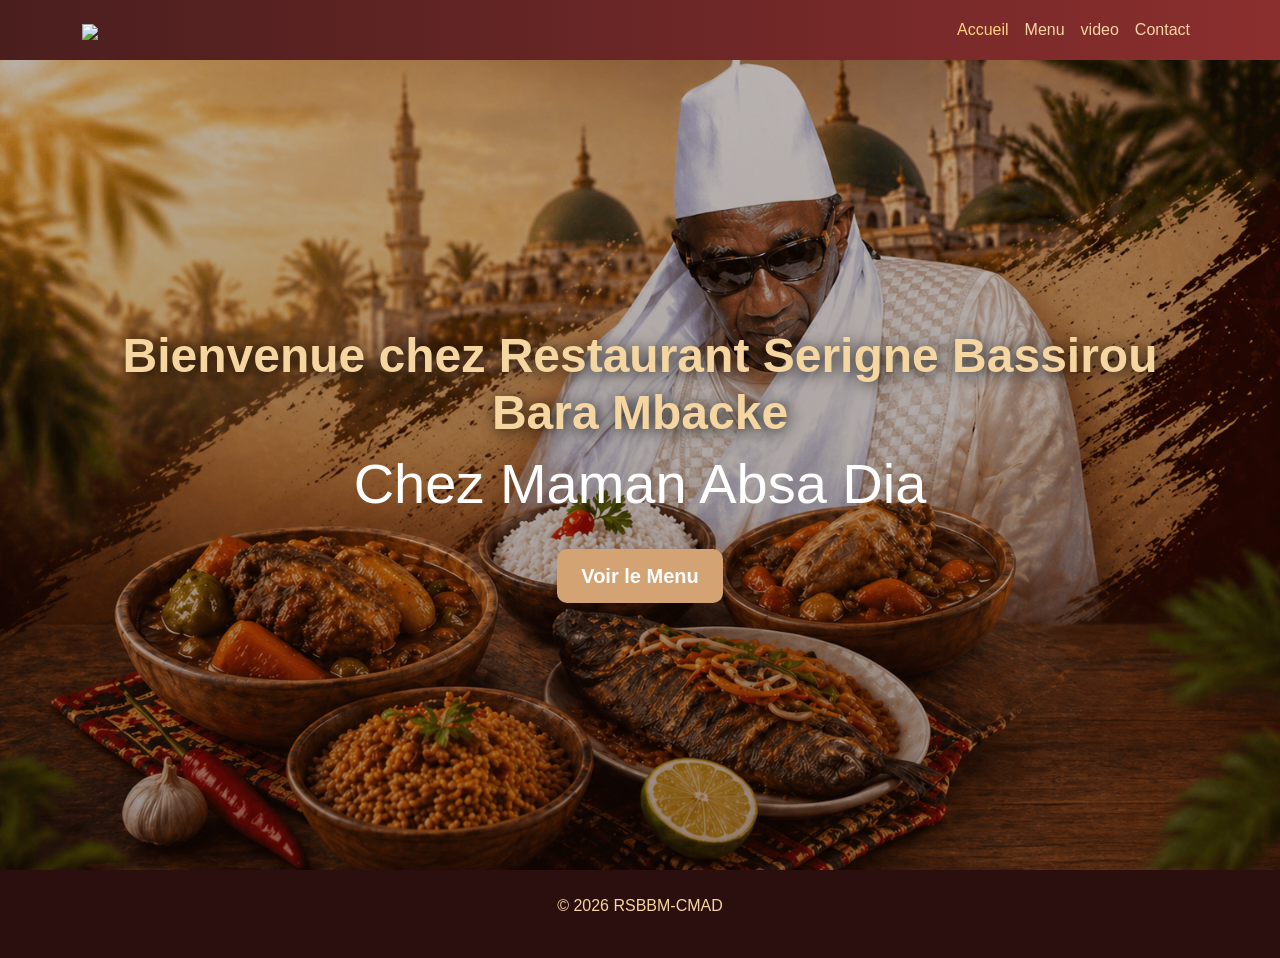
==== index.html @ 9482bf86 "Premier commit" ====
<!DOCTYPE html>

<html lang="fr">
<head>
<meta charset="UTF-8">
<meta name="viewport" content="width=device-width, initial-scale=1.0">
<title>RSBBM-CMAD</title>

<link href="https://cdn.jsdelivr.net/npm/bootstrap@5.3.8/dist/css/bootstrap.min.css" rel="stylesheet">

<link rel="stylesheet" href="style.css">
</head>

<body>

<!-- NAVBAR -->

<nav class="navbar navbar-expand-lg custom-navbar">
<div class="container">

<a class="navbar-brand" href="index.html">
<img src="image/WhatsApp-Image-2026-02-13-at-13.png">
</a>

<button class="navbar-toggler bg-white" data-bs-toggle="collapse" data-bs-target="#nav">
<span class="navbar-toggler-icon"></span>
</button>

<div class="collapse navbar-collapse justify-content-end" id="nav">
<ul class="navbar-nav">
<li class="nav-item"><a class="nav-link active" href="index.html">Accueil</a></li>
<li class="nav-item"><a class="nav-link" href="menu.html">Menu</a></li>
<li class="nav-item"><a class="nav-link" href="video.html">video</a></li>
<li class="nav-item"><a class="nav-link" href="#">Contact</a></li>

</ul>
</div>

</div>
</nav>

<!-- HERO -->

<section class="hero d-flex align-items-center text-center">
<div class="container">
<h1 class="display-4 fw-bold">Bienvenue chez Restaurant Serigne Bassirou Bara Mbacke</h1>
<h4 class="display-4 text-white">Chez Maman Absa Dia</h4>

<a href="menu.html" class="btn btn-light btn-lg mt-4">Voir le Menu</a>
</div>
</section>
<!-- FOOTER -->
 <footer class="text-center py-4">
<p>© 2026 RSBBM-CMAD </p>
</footer>

<script src="https://cdn.jsdelivr.net/npm/bootstrap@5.3.8/dist/js/bootstrap.bundle.min.js"></script>

</body>
</html>
---- style.css ----
/* ===== GLOBAL ===== */
body {
  background-color: #2b0f0f;
  color: #3e2c23;
  font-family: 'Segoe UI', sans-serif;
  margin: 0;
  padding: 0;
}

/* ===== NAVBAR ===== */
.custom-navbar {
  background: linear-gradient(90deg, #4b1e1e, #8b2e2e);
  padding: 10px 0;
}

.nav-link {
  color: #f5d6a1 !important;
  transition: 0.3s;
  font-weight: 500;
}

.nav-link:hover,
.nav-link.active {
  color: #ffd27f !important;
}

.navbar-brand img {
  height: 50px;
}

/* ===== HERO ===== */
.hero {
  height: 90vh;
  display: flex;
  align-items: center;
  justify-content: center;
  text-align: center;

  background: linear-gradient(rgba(30,10,5,0.3), rgba(30,10,5,0.4)),
              url('image/ChatGPT Image 27 avr. 2026, 00_56_44.png');

  background-size: cover;
  background-position: center;
  background-repeat: no-repeat;
}

.hero h1 {
  color: #f5d6a1;
  font-size: 3rem;
  text-shadow: 2px 2px 15px rgba(0,0,0,0.8);
}

.hero h4,
.hero p {
  color: #ffffff;
}

/* ===== TITRES ===== */
h1, h2 {
  color: #6b1f1f;
  font-weight: bold;
}

/* ===== SECTION MENU ===== */
.menu-section {
  background: #fff8f0;
  min-height: 100vh;
}

.menu-section h2 {
  color: #6b1f1f;
  position: relative;
}

.menu-section h2::after {
  content: "";
  width: 80px;
  height: 4px;
  background: #d4a373;
  display: block;
  margin: 10px auto 0;
  border-radius: 10px;
}

/* ===== CARDS MENU ===== */
.menu-card {
  border: none;
  border-radius: 18px;
  background: #fffaf3;
  transition: all 0.3s ease;
  overflow: hidden;
  box-shadow: 0 8px 20px rgba(0,0,0,0.08);
}

.menu-card:hover {
  transform: translateY(-8px);
}

.menu-card img {
  height: 230px;
  object-fit: cover;
}

.card-title {
  color: #6b1f1f;
  font-weight: bold;
  font-size: 1.2rem;
}

.price {
  color: #b08968;
  font-size: 1.1rem;
  font-weight: bold;
  margin-bottom: 15px;
}

/* ===== BOUTON COMMANDER ===== */
.btn-success {
  background: linear-gradient(90deg, #8b2e2e, #b08968);
  border: none;
  border-radius: 10px;
  padding: 12px;
  font-weight: bold;
  transition: 0.3s;
}

.btn-success:hover {
  background: linear-gradient(90deg, #6b1f1f, #8b5e34);
  transform: scale(1.02);
}

/* ===== PANIER ===== */
#btnPanier {
  background: #fffaf3;
  border: none;
  color: #6b1f1f;
  font-weight: bold;
  border-radius: 10px;
  padding: 10px 18px;
  box-shadow: 0 4px 12px rgba(0,0,0,0.1);
}

#badgePanier {
  font-size: 0.75rem;
  position: absolute;
  top: -5px;
  right: -8px;
}

#panierOverlay {
  position: fixed;
  top: 90px;
  right: 20px;
  width: 320px;
  background: #fffaf3;
  border-radius: 15px;
  padding: 20px;
  box-shadow: 0 15px 40px rgba(0,0,0,0.15);
  z-index: 999;
  display: none;
}

#panierOverlay h5 {
  color: #6b1f1f;
  font-weight: bold;
  margin-bottom: 15px;
}

#listePanier {
  padding-left: 20px;
  max-height: 250px;
  overflow-y: auto;
}

#listePanier li {
  margin-bottom: 10px;
  color: #5a3b2e;
}

#total {
  font-weight: bold;
  color: #8b2e2e;
  font-size: 1.1rem;
}

/* ===== BOUTON HERO ===== */
.btn-light {
  background-color: #d4a373;
  border: none;
  color: white;
  padding: 12px 24px;
  border-radius: 10px;
  transition: 0.3s;
  font-weight: bold;
}

.btn-light:hover {
  background-color: #b08968;
}

/* ===== FOOTER ===== */
footer {
  background: #2b0f0f;
  color: #f5d6a1;
  text-align: center;
  padding: 20px;
  margin-top: 0;
}

/* ===== RESPONSIVE ===== */
@media (max-width: 768px) {
  .hero h1 {
    font-size: 2rem;
  }

  .hero {
    height: 70vh;
    padding: 20px;
  }

  .menu-card img {
    height: 180px;
  }

  #panierOverlay {
    width: 90%;
    right: 5%;
    top: 80px;
  }
}


/* ===== SECTION VIDEOS ===== */
.video-section {
  background: #fff8f0;
  min-height: 100vh;
  padding: 60px 0;
}

.video-section h2 {
  color: #6b1f1f;
  position: relative;
}

.video-section h2::after {
  content: "";
  width: 80px;
  height: 4px;
  background: #d4a373;
  display: block;
  margin: 10px auto 0;
  border-radius: 10px;
}

/* ===== VIDEO CARD ===== */
.video-card {
  background: #fffaf3;
  border-radius: 18px;
  overflow: hidden;
  padding: 15px;
  text-align: center;
  box-shadow: 0 8px 20px rgba(0,0,0,0.08);
  transition: 0.3s;
  height: 100%;
}

.video-card:hover {
  transform: translateY(-8px);
}

.video-card video {
  width: 100%;
  height: 420px;
  object-fit: cover;
  border-radius: 15px;
  cursor: pointer;
}

.video-card h5 {
  margin-top: 15px;
  color: #6b1f1f;
  font-weight: bold;
  font-size: 1.1rem;
}

/* ===== RESPONSIVE TABLETTE ===== */
@media (max-width: 992px) {
  .video-card video {
    height: 350px;
  }
}

/* ===== RESPONSIVE MOBILE ===== */
@media (max-width: 768px) {
  .video-section {
    padding: 40px 0;
  }

  .video-section h2 {
    font-size: 1.8rem;
  }

  .video-card {
    padding: 12px;
  }

  .video-card video {
    height: 300px;
    border-radius: 12px;
  }

  .video-card h5 {
    font-size: 1rem;
  }
}

/* ===== PETIT MOBILE ===== */
@media (max-width: 480px) {
  .video-section h2 {
    font-size: 1.5rem;
  }

  .video-card video {
    height: 240px;
  }

  .video-card h5 {
    font-size: 0.95rem;
  }
}
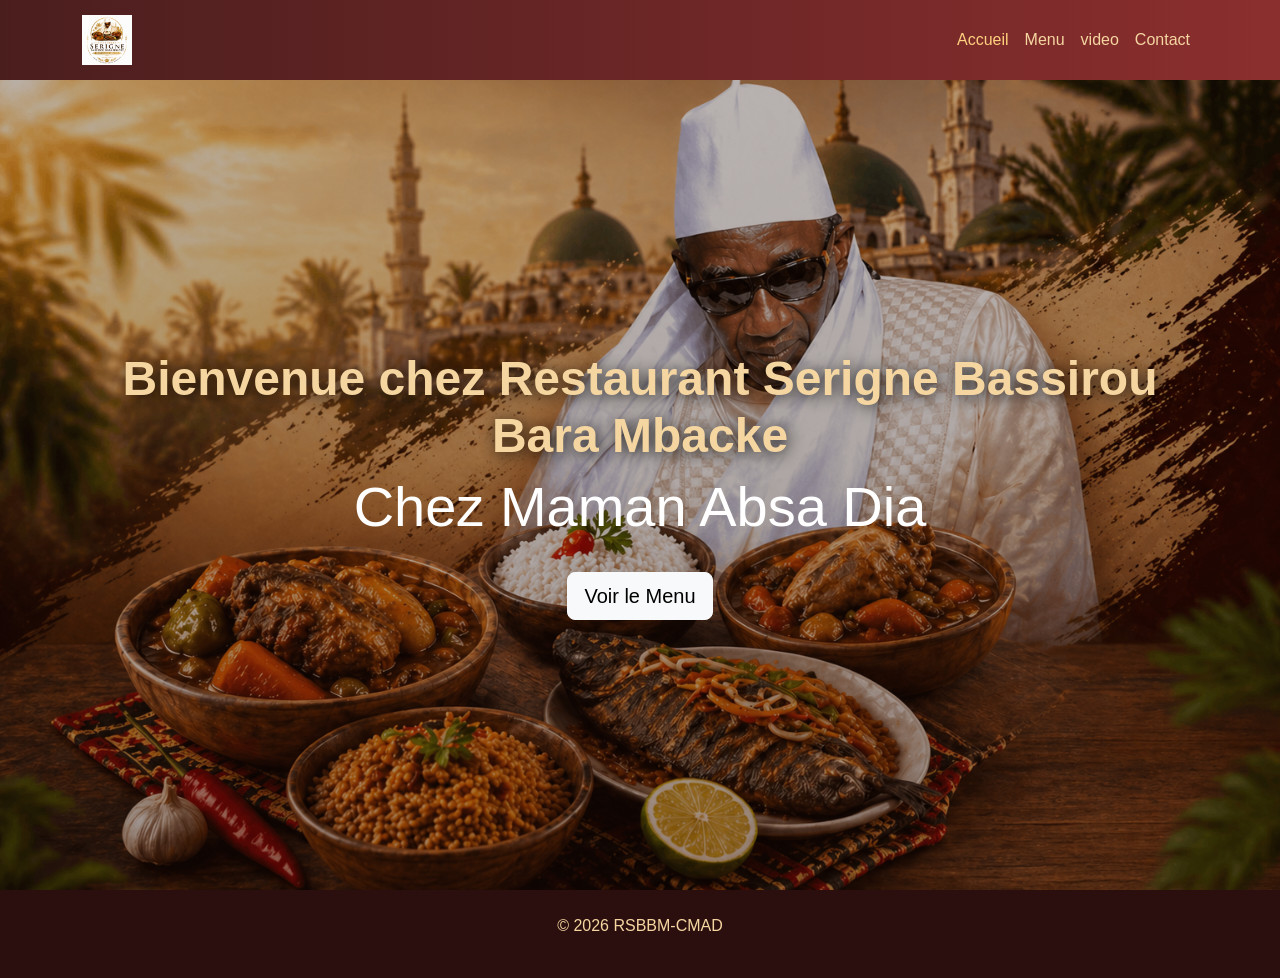
==== commit f0bf953f: "Ajout de nouvelle modification sur le site" ====
--- a/index.html
+++ b/index.html
@@ -19,7 +19,7 @@
 <div class="container">
 
 <a class="navbar-brand" href="index.html">
-<img src="image/WhatsApp-Image-2026-02-13-at-13.png">
+<img src="image/logo.png">
 </a>
 
 <button class="navbar-toggler bg-white" data-bs-toggle="collapse" data-bs-target="#nav">
--- a/style.css
+++ b/style.css
@@ -41,7 +41,6 @@
 
   background-size: cover;
   background-position: center;
-  background-repeat: no-repeat;
 }
 
 .hero h1 {
@@ -50,26 +49,16 @@
   text-shadow: 2px 2px 15px rgba(0,0,0,0.8);
 }
 
-.hero h4,
-.hero p {
-  color: #ffffff;
-}
-
 /* ===== TITRES ===== */
 h1, h2 {
   color: #6b1f1f;
   font-weight: bold;
 }
 
-/* ===== SECTION MENU ===== */
+/* ===== MENU ===== */
 .menu-section {
   background: #fff8f0;
-  min-height: 100vh;
-}
-
-.menu-section h2 {
-  color: #6b1f1f;
-  position: relative;
+  padding: 60px 0;
 }
 
 .menu-section h2::after {
@@ -78,7 +67,7 @@
   height: 4px;
   background: #d4a373;
   display: block;
-  margin: 10px auto 0;
+  margin: 10px auto;
   border-radius: 10px;
 }
 
@@ -87,13 +76,21 @@
   border: none;
   border-radius: 18px;
   background: #fffaf3;
-  transition: all 0.3s ease;
+  transition: all 0.4s ease;
   overflow: hidden;
   box-shadow: 0 8px 20px rgba(0,0,0,0.08);
+
+  opacity: 0;
+  transform: translateY(30px);
+}
+
+.menu-card.visible {
+  opacity: 1;
+  transform: translateY(0);
 }
 
 .menu-card:hover {
-  transform: translateY(-8px);
+  transform: translateY(-10px);
 }
 
 .menu-card img {
@@ -101,17 +98,10 @@
   object-fit: cover;
 }
 
-.card-title {
-  color: #6b1f1f;
-  font-weight: bold;
-  font-size: 1.2rem;
-}
-
+/* ===== PRIX ===== */
 .price {
   color: #b08968;
-  font-size: 1.1rem;
-  font-weight: bold;
-  margin-bottom: 15px;
+  font-weight: bold;
 }
 
 /* ===== BOUTON COMMANDER ===== */
@@ -119,14 +109,12 @@
   background: linear-gradient(90deg, #8b2e2e, #b08968);
   border: none;
   border-radius: 10px;
-  padding: 12px;
   font-weight: bold;
   transition: 0.3s;
 }
 
 .btn-success:hover {
-  background: linear-gradient(90deg, #6b1f1f, #8b5e34);
-  transform: scale(1.02);
+  transform: scale(1.05);
 }
 
 /* ===== PANIER ===== */
@@ -136,17 +124,15 @@
   color: #6b1f1f;
   font-weight: bold;
   border-radius: 10px;
-  padding: 10px 18px;
-  box-shadow: 0 4px 12px rgba(0,0,0,0.1);
 }
 
 #badgePanier {
-  font-size: 0.75rem;
   position: absolute;
   top: -5px;
   right: -8px;
 }
 
+/* ===== PANIER OVERLAY ===== */
 #panierOverlay {
   position: fixed;
   top: 90px;
@@ -157,45 +143,34 @@
   padding: 20px;
   box-shadow: 0 15px 40px rgba(0,0,0,0.15);
   z-index: 999;
+
   display: none;
-}
-
-#panierOverlay h5 {
-  color: #6b1f1f;
-  font-weight: bold;
-  margin-bottom: 15px;
-}
-
-#listePanier {
-  padding-left: 20px;
-  max-height: 250px;
-  overflow-y: auto;
-}
-
-#listePanier li {
-  margin-bottom: 10px;
-  color: #5a3b2e;
-}
-
-#total {
-  font-weight: bold;
-  color: #8b2e2e;
-  font-size: 1.1rem;
-}
-
-/* ===== BOUTON HERO ===== */
-.btn-light {
-  background-color: #d4a373;
-  border: none;
-  color: white;
-  padding: 12px 24px;
-  border-radius: 10px;
-  transition: 0.3s;
-  font-weight: bold;
-}
-
-.btn-light:hover {
-  background-color: #b08968;
+  transition: 0.3s;
+}
+
+#panierOverlay.show {
+  display: block;
+}
+
+/* ===== PANIER ITEM ===== */
+.panier-item {
+  display:flex;
+  justify-content:space-between;
+  align-items:center;
+  margin-bottom:10px;
+  padding:10px;
+  background:#fff;
+  border-radius:10px;
+}
+
+/* ===== BOUTON SUPPRIMER ===== */
+.panier-item button {
+  background:#8b2e2e;
+  color:white;
+  border:none;
+  width:35px;
+  height:35px;
+  border-radius:8px;
 }
 
 /* ===== FOOTER ===== */
@@ -204,7 +179,6 @@
   color: #f5d6a1;
   text-align: center;
   padding: 20px;
-  margin-top: 0;
 }
 
 /* ===== RESPONSIVE ===== */
@@ -213,11 +187,6 @@
     font-size: 2rem;
   }
 
-  .hero {
-    height: 70vh;
-    padding: 20px;
-  }
-
   .menu-card img {
     height: 180px;
   }
@@ -225,106 +194,42 @@
   #panierOverlay {
     width: 90%;
     right: 5%;
-    top: 80px;
   }
 }
 
-
-/* ===== SECTION VIDEOS ===== */
-.video-section {
-  background: #fff8f0;
-  min-height: 100vh;
-  padding: 60px 0;
-}
-
-.video-section h2 {
-  color: #6b1f1f;
-  position: relative;
-}
-
-.video-section h2::after {
-  content: "";
-  width: 80px;
-  height: 4px;
-  background: #d4a373;
+/* bouton ajouté */
+.btn-added {
+  background: #2ecc71 !important;
+  transform: scale(1.05);
+}
+
+/* animation panier */
+.bounce {
+  transform: scale(1.2);
+  transition: 0.3s;
+}
+
+/* panier animation */
+#panierOverlay {
+  transition: 0.3s ease;
+  transform: translateX(20px);
+  opacity: 0;
+  display: none;
+}
+
+#panierOverlay.show {
   display: block;
-  margin: 10px auto 0;
-  border-radius: 10px;
-}
-
-/* ===== VIDEO CARD ===== */
-.video-card {
-  background: #fffaf3;
-  border-radius: 18px;
-  overflow: hidden;
-  padding: 15px;
-  text-align: center;
-  box-shadow: 0 8px 20px rgba(0,0,0,0.08);
-  transition: 0.3s;
-  height: 100%;
-}
-
-.video-card:hover {
-  transform: translateY(-8px);
-}
-
-.video-card video {
-  width: 100%;
-  height: 420px;
-  object-fit: cover;
-  border-radius: 15px;
-  cursor: pointer;
-}
-
-.video-card h5 {
-  margin-top: 15px;
-  color: #6b1f1f;
-  font-weight: bold;
-  font-size: 1.1rem;
-}
-
-/* ===== RESPONSIVE TABLETTE ===== */
-@media (max-width: 992px) {
-  .video-card video {
-    height: 350px;
-  }
-}
-
-/* ===== RESPONSIVE MOBILE ===== */
-@media (max-width: 768px) {
-  .video-section {
-    padding: 40px 0;
-  }
-
-  .video-section h2 {
-    font-size: 1.8rem;
-  }
-
-  .video-card {
-    padding: 12px;
-  }
-
-  .video-card video {
-    height: 300px;
-    border-radius: 12px;
-  }
-
-  .video-card h5 {
-    font-size: 1rem;
-  }
-}
-
-/* ===== PETIT MOBILE ===== */
-@media (max-width: 480px) {
-  .video-section h2 {
-    font-size: 1.5rem;
-  }
-
-  .video-card video {
-    height: 240px;
-  }
-
-  .video-card h5 {
-    font-size: 0.95rem;
-  }
+  transform: translateX(0);
+  opacity: 1;
+}
+
+/* panier item */
+.panier-item {
+  display:flex;
+  justify-content:space-between;
+  align-items:center;
+  margin-bottom:10px;
+  padding:10px;
+  background:#fff;
+  border-radius:10px;
 }
